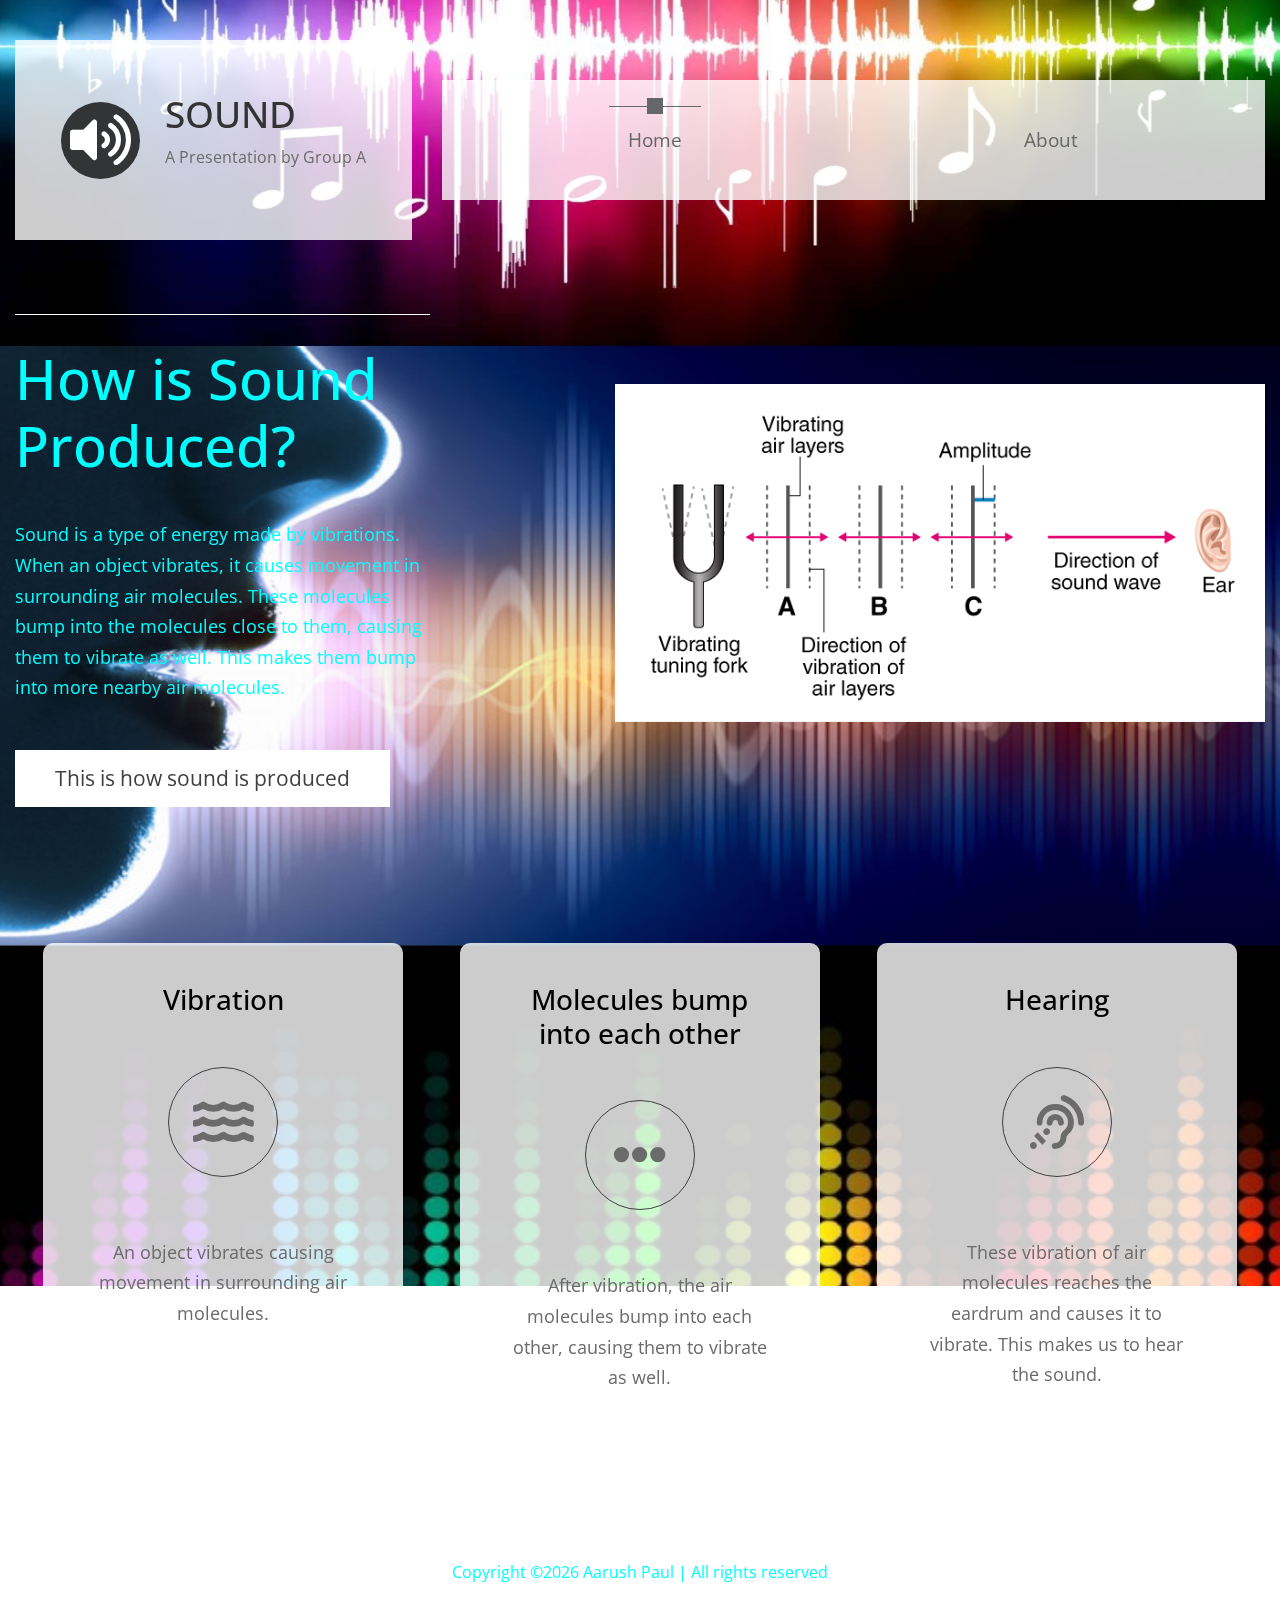
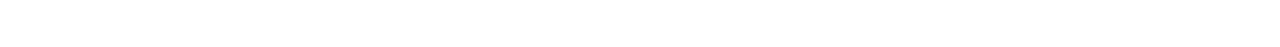
==== index.html @ 1ef6b3f8 "Initial commit" ====
<!DOCTYPE html>
<html lang="en">
  <head>
    <meta charset="UTF-8" />
    <meta name="viewport" content="width=device-width, initial-scale=1.0" />
    <meta http-equiv="X-UA-Compatible" content="ie=edge" />
    <title>Sound</title>

    <link rel="stylesheet" href="https://fonts.googleapis.com/css?family=Open+Sans:400,600" />
    <link rel="stylesheet" href="css/all.min.css" />
    <link rel="stylesheet" href="css/bootstrap.min.css" />
    <link rel="stylesheet" href="css/templatemo-style.css" />
  </head>
  <body>
    <div class="parallax-window" data-parallax="scroll" data-image-src="img/bg-01.jpg">
      <div class="container-fluid">
        <div class="row tm-brand-row">
          <div class="col-lg-4 col-11">
            <div class="tm-brand-container tm-bg-white-transparent">
              <i class="fas fa-3x fa-volume-up tm-brand-icon"></i>
              <div class="tm-brand-texts">
                <h1 class="text-uppercase tm-brand-name">Sound</h1>
                <p class="small">A Presentation by Group A</p>
              </div>
            </div>
          </div>
          <div class="col-lg-8 col-1">
            <div class="tm-nav">
              <nav class="navbar navbar-expand-lg navbar-light tm-bg-white-transparent tm-navbar">
                <button class="navbar-toggler" type="button"
                  data-toggle="collapse" data-target="#navbarNav"
                  aria-controls="navbarNav" aria-expanded="false" aria-label="Toggle navigation">
                  <span class="navbar-toggler-icon"></span>
                </button>
                <div class="collapse navbar-collapse" id="navbarNav">
                  <ul class="navbar-nav">
                    <li class="nav-item active">
                      <div class="tm-nav-link-highlight"></div>
                      <a class="nav-link" href="#">Home <span class="sr-only">(current)</span></a>
                    </li>
                    <li class="nav-item">
                      <div class="tm-nav-link-highlight"></div>
                      <a class="nav-link" href="about.html">About</a>
                    </li>
                  </ul>
                </div>
              </nav>
            </div>
          </div>
        </div>

        <section class="row" id="tmHome">
          <div class="col-12 tm-home-container">
            <div class="text-white tm-home-left">
              <hr class="tm-home-hr" />
              <h2 class="tm-home-title">How is Sound Produced?</h2>
              <p class="tm-home-text">
                Sound is a type of energy made by vibrations. When an object vibrates, it causes movement in surrounding air molecules. These molecules bump into the molecules close to them, causing them to vibrate as well. This makes them bump into more nearby air molecules.
              </p>
              <a href="#tmFeatures" class="btn btn-primary">This is how sound is produced</a>
            </div>
            <div class="tm-home-right">
              <img src="img/mobile-screen.png" alt="App on Mobile mockup" />
            </div>
          </div>
        </section>

        <!-- Features -->
        <div class="row" id="tmFeatures">
          <div class="col-lg-4">
            <div class="tm-bg-white-transparent tm-feature-box">
            <h3 class="tm-feature-name">Vibration</h3>
            
            <div class="tm-feature-icon-container">
                <i class="fas fa-3x fa-water"></i>
            </div>

            <p class="text-center">An object vibrates causing movement in surrounding air molecules.</p>
            </div>
          </div>

          <div class="col-lg-4">
            <div class="tm-bg-white-transparent tm-feature-box">
                <h3 class="tm-feature-name">Molecules bump into each other</h3>

                <div class="tm-feature-icon-container">
                    <i class="fas fa-3x fa-ellipsis-h"></i>
                </div>
                <p class="text-center">After vibration, the air molecules bump into each other, causing them to vibrate as well.
                </p>
            </div>
          </div>

          <div class="col-lg-4">
            <div class="tm-bg-white-transparent tm-feature-box">
                <h3 class="tm-feature-name">Hearing</h3>

                <div class="tm-feature-icon-container">
                    <i class="fas fa-3x fa-assistive-listening-systems"></i>
                </div>
                <p class="text-center">These vibration of air molecules reaches the eardrum and causes it to vibrate. This makes us to hear the sound.
                </p>
            </div>
          </div>
        </div>

        <!-- Page footer -->
        <footer class="row">
          <p class="col-12 text-white text-center tm-copyright-text">
            Copyright &copy;<script>document.write(new Date().getFullYear());</script> Aarush Paul | All rights reserved
          </p>
        </footer>
      </div>
      <!-- .container-fluid -->
    </div>

    <script src="js/jquery.min.js"></script>
    <script src="js/parallax.min.js"></script>
    <script src="js/bootstrap.min.js"></script>
  </body>
</html>
---- css/templatemo-style.css ----
/*

Parallo Template

https://templatemo.com/tm-534-parallo

COLOR CODE
Dark Brown: #333333
Green: #006666
Light Blue: #0099CC
Blue: #039bcd
nav link color: #666768

Page 1 Image 1x1 size 400px
3 boxes spacing 60px
Logo size: 400x200
840x120

Home section width: 420

*/

html {
  scroll-behavior: smooth;
}

body {
  font-family: "Open Sans", Arial, Helvetica, sans-serif;
  font-size: 18px;
  font-weight: 400;
  color: #6b6b6b;
  overflow-x: hidden;
}

a,
button {
  transition: all 0.3s ease;
}

a:hover {
  text-decoration: none;
}

.container-fluid {
  max-width: 1310px;
}

.small,
small {
  font-size: 90%;
}

.parallax-window {
  min-height: 1100px;
  background: transparent;
}

.tm-bg-white-transparent {
  background-color: rgba(255, 255, 255, 0.8);
}

.tm-brand-row {
  align-items: center;
  padding-top: 40px;
  padding-bottom: 28px;
}

.tm-brand-container {
  max-width: 400px;
  height: 200px;
  display: flex;
  align-items: center;
  justify-content: center;
}

.tm-brand-icon {
  width: 79px;
  height: 77px;
  display: flex;
  align-items: center;
  justify-content: center;
  background-color: #333436;
  color: white;
  border-radius: 50%;
  margin-right: 25px;
}

.tm-brand-name {
  font-size: 2.3rem;
  color: #333333;
}

/* Nav */
.tm-navbar {/*   padding: 19px 63px; */max-width: 840px;min-height: 120px;}

.tm-navbar .navbar-nav {
  width: 100%;
  display: flex;
  align-items: center;
  justify-content: space-around;
}


.navbar-expand-lg .navbar-nav .nav-link {
  padding: 19px;
}

.navbar-light .navbar-nav .nav-link,
.navbar-light .navbar-nav .active > .nav-link,
.navbar-light .navbar-nav .nav-link.active,
.navbar-light .navbar-nav .nav-link.show,
.navbar-light .navbar-nav .show > .nav-link {
  color: #666768;
}

.navbar-light .navbar-nav .nav-item.green-highlight.active > .nav-link, 
.navbar-light .navbar-nav .nav-item.green-highlight .nav-link.active, 
.navbar-light .navbar-nav .nav-item.green-highlight .nav-link.show, 
.navbar-light .navbar-nav .nav-item.green-highlight .show > .nav-link {
  color: #006868;
}

.nav-item {
  position: relative;  
}

.nav-link {
  font-size: 1.2rem;
}

.nav-item .tm-nav-link-highlight {
  visibility: hidden;
}

.nav-item:hover .tm-nav-link-highlight,
.nav-item.active .tm-nav-link-highlight {
  visibility: visible;
}

.nav-item .nav-link {
  border-top: 1px solid transparent;
}

.nav-item.active .nav-link,
.nav-item:hover .nav-link {
  border-top-color: #666768;
}

.tm-nav-link-highlight {
  width: 16px;
  height: 16px;
  background-color: #666768;
  position: absolute;
  top: -8px;
  left: calc(50% - 8px);
}

.nav-item.active.green-highlight .nav-link,
.nav-item.green-highlight:hover .nav-link {
  border-top-color: #006868;
}

.nav-item.active.green-highlight
.tm-nav-link-highlight {
  background-color: #006868;
}

/* Home */
#tmHome {
  padding-top: 30px;
  padding-bottom: 68px;
}

.tm-home-left {
  max-width: 420px;
  width: 100%;
  margin-right: 185px;
}

.tm-home-container {
  display: flex;
  align-items: center;
  justify-content: center;
}

.tm-slogan {
  font-size: 1.4rem;
  margin-bottom: 30px;
}

.tm-home-hr {
  border-top-color: white;
  margin-bottom: 30px;
}

.tm-home-title {
  font-size: 3.5rem;
  margin-bottom: 40px;
}

.tm-home-text {
  margin-bottom: 47px;
}

.btn {
  border-radius: 0;
  padding: 13px 40px;
  font-size: 1.3rem;
}

.btn-primary {
  background-color: white;
  border: 0;  
  color: #3E3F40;
}

.btn-primary:hover,
.btn-primary:focus,
.btn-primary:active,
.btn-primary:not(:disabled):not(.disabled).active, 
.btn-primary:not(:disabled):not(.disabled):active, 
.show>.btn-primary.dropdown-toggle {
  background-color: #495057;
  outline: none;
  border: none;
}

/* Features section */
#tmFeatures {
  padding-top: 68px;
  padding-bottom: 60px;
  max-width: 1260px;
  margin-left: auto;
  margin-right: auto;
}

.tm-feature-box {
  max-width: 360px;
  min-height: 480px;
  border-radius: 10px;
  text-align: center;
  padding: 40px 50px;
  margin-left: auto;
  margin-right: auto;
}

.tm-feature-name {
  color: black;
  margin-bottom: 50px;
}

.tm-feature-icon-container {
  width: 110px;
  height: 110px;
  border: 1px solid #3E3F40;
  border-radius: 50%;  
  display: flex;
  align-items: center;
  justify-content: center; 
  margin-left: auto;
  margin-right: auto;
  margin-bottom: 60px;
}

/* Call to Action section */
#tmCallToAction {
  padding-top: 60px;
  padding-bottom: 60px;
}

.tm-bg-white {
  background-color: white;
}

.tm-call-to-action-col {
  display: flex;
  align-items: center;
  max-width: 1230px;
  margin-left: auto;
  margin-right: auto;
}

.tm-call-to-action-image {
  margin-right: 20px;
  width: 400px;
  height: auto;
}

.tm-call-to-action-text {
  padding: 50px 60px;
  min-height: 400px;
  width: calc(100% - 400px);
}

.tm-call-to-action-title {
  margin-bottom: 45px;
}

.tm-call-to-action-description {
  margin-bottom: 55px;
  font-size: 1.1rem;
  
}

p {
  line-height: 1.7;
}

.tm-call-to-action-form {
  display: flex;
}

.tm-email-input {
  padding: 15px;
  margin: 0;
  width: 355px;
  margin-right: 20px;
}

.btn-secondary {
  background-color: #0299CC;
  border: none;
  padding: 10px 50px;
}

.btn-secondary:hover {
  background-color: #0fb7f0;
}

.btn-tertiary {
  background-color: #006868;
  color: white;
  padding: 10px 60px;
}

.btn-tertiary:hover {
  background-color: #099f9f;
  color: white;
}

.tm-copyright-text {
  font-size: 1rem;
  padding-top: 50px;
  padding-bottom: 45px;
}

.tm-copyright-link {
  color: white;
}

.tm-copyright-link:hover {
  color: #0fb7f0;
}

/* About Page */
#tmAbout {
  padding-bottom: 80px;
}

.tm-about-page-title {
  font-size: 2.5rem;
  margin-top: 72px;
  margin-bottom: 40px;
}

.tm-about-box {
  padding: 25px;
  max-width: 360px;
  margin-bottom: 30px;
}

.tm-about-title-hr {
  border-top-color: white;
  max-width: 450px;
}

.tm-bg-black-transparent {
  background-color: rgba(15, 29, 32, 0.76);
  color: white;
}

.tm-about-header {
  padding-bottom: 80px;
}

.tm-about-number-container {
  width: 83px;
  height: 83px;
  font-size: 2.2rem;
  display: flex;
  align-items: center;
  justify-content: center;
  margin-bottom: 20px;
  padding-left: 7em;
  padding-top: 2em;
}
.tm-about-number-container img{
  width: 5em;
}

.tm-about-name {
  margin-bottom: 30px;
  text-transform: uppercase;
}

.tm-about-description {
  margin-bottom: 30px;
  line-height: 1.8;
}

.tm-app-header {
  max-width: 644px;
  margin-left: auto;
  margin-right: auto;  
  margin-bottom: 60px;
}

#tmAppFeatures {
  padding-top: 80px;
  padding-bottom: 24px;
}

.tm-app-feature-header {
  font-size: 2.8rem;
}

.tm-app-feature-box {
  display: flex;
  align-items: center;
  padding: 50px 40px; 
  margin-bottom: 40px; 
}

.tm-app-feature-icon {
  margin-right: 30px;
  border-radius: 50%;
  border: 1px solid;
  width:  120px;
  height: 120px;
  display: flex;
  align-items: center;
  justify-content: center;
}

.tm-btn-app-feature {
  margin-bottom: 35px;
}

.tm-app-feature-description-box {
  color: #2C3030;
}

.tm-app-feature-title {
  font-size: 2rem;
}

/* Services */
.tm-services-parallax-header {
  min-height: 700px;
  display: flex;
  align-items: center; 
  margin-top: 42px;
  margin-bottom: 22px;
}

.tm-services-header {
  position: relative;
  z-index: 102;
  width: 100%;
  padding: 85px 15px 37px 15px;
}

.tm-services-page-title {
  font-size: 2.8rem;  
  padding-bottom: 37px;
}

.tm-services-detail-box {
  padding: 80px 70px;
  margin-top: 22px;
  margin-bottom: 41px;
}

#tmServices .tabs {
  list-style: none;
  padding: 0;
  margin: 0;
}

.tm-tabs-container {
  display: flex;
  padding-top: 40px;
  padding-bottom: 135px;
}

.tm-tab-links {
  margin-right: 40px;
  width: 380px;
}

.tm-tab-contents {
  width: calc(100% - 420px);

}

#tmServices .tabs li {
  margin-bottom: 36px;
}

#tmServices .tabs li:last-child {
  margin-bottom: 0;
}

#tmServices .tabs a {
  display: flex;
  align-items: center;  
  text-align: left;
  text-decoration: none;
  text-transform: uppercase;
  letter-spacing: 0.5px;
  background-color: rgba(15, 29, 32, 0.77);
  border: 1px solid rgba(15, 29, 32, 0.77);
  color: white;
  font-size: 20px;
  font-weight: 700;
  padding: 20px 30px;
  transition: all 0.3s;  
}

#tmServices .tabs .icon-wrap {
  width: 75px;
  height: 75px;
  border: 1px solid white;
  border-radius: 50%;  
  display: flex;
  align-items: center;
  justify-content: center;
  margin-right: 30px;
}

#tmServices .tabs .active,
#tmServices .tabs a:hover {
    border-color: white;
    color: #fff!important;
}

#first-tab-group > div {
  background-color: rgba(15, 29, 32, 0.77);
  color: white;
  padding: 45px 60px;
  min-height: 423px;
}

.tm-service-tab-title,
.tm-service-tab-p {
  margin-bottom: 40px;
}

/* Testimonials */
.tm-testimonials-section {
  padding-top: 45px;
  padding-bottom: 90px;  
  margin-left: -35px;
  margin-right: -35px;
}

.tm-testimonials-header {
  padding: 55px 15px 50px;
}

.tm-testimonials-page-title {
  padding-bottom: 0;
  margin-bottom: 20px;
}

.tm-testimonials-parallax-header {
  min-height: 400px;
  margin-bottom: 45px;
}

.tm-person-img-container {
  margin-bottom: 63px;
}

.tm-testimonial-box {
  padding: 60px 30px 85px;  
  margin-left: 20px;
  margin-right: 20px;
}

.slick-dots {
  bottom: -88px;;
}

.slick-dots li,
.slick-dots li button {
  width: 30px;
  height: 30px;
}

.slick-dots li {  
  margin: 8px;
}

.slick-dots li button {
  font-family: "Font Awesome 5 Free";
  font-size: 1.6em;
  font-weight: 900;
}

.slick-dots li button:before {
  font-family: inherit;
  font-size: inherit;  
  content: "\f45c";
  opacity: 0.5;
}

.slick-dots li.slick-active button:before {
  opacity: 0.85;
}


#tmCallToAction.tm-testimonials-cta {
  padding-bottom: 185px;
}

/* Contact page */
.tm-contact-form {
  height: 100%;
  padding: 67px 115px 67px 70px;  
  margin-right: 5px;
}

.tm-contact-text {
  padding: 58px 95px 100px 80px;  
  margin-left: 5px;
}

.tm-contact-col-left {  
  margin-bottom: 0;
}

.form-group {
  margin-bottom: 50px;
}

.form-control {
  background-color: transparent;
  color: white;
  padding: 25px 20px;
}

.form-control:focus {
  background-color: transparent;
  color: white;
}

.form-control::placeholder { /* Chrome, Firefox, Opera, Safari 10.1+ */
  color: white;
  opacity: 1; /* Firefox */
}

.form-control:-ms-input-placeholder { /* Internet Explorer 10-11 */
  color: white;
}

.form-control::-ms-input-placeholder { /* Microsoft Edge */
  color: white;
}

.tm-contact-row {
  padding-top: 45px;
  padding-bottom: 40px;
}

/* Media Queries */
@media (max-width: 1149px) {
  .tm-call-to-action-text {
    width: calc(100% - 420px);
  }
}

@media (max-width: 1145px) {
  .tm-email-input {
    margin-right: 0;
    margin-bottom: 20px;
    width: 100%;
  }

  .tm-call-to-action-form {
    flex-direction: column;
  }
}

@media (max-width: 991px) {
  .tm-nav {
    position: relative;
  }

  #navbarNav {
        position: absolute;
    top: 80px;
    background-color: rgba(255, 255, 255, 0.9);
    z-index: 1001;
  }

 .tm-navbar {
   background-color: transparent;
   justify-content: flex-end;
 }

 .navbar-toggler {
   background-color: rgba(255,255,255,0.8);
 }

 .tm-home-left {
   margin-right: 50px;
 }

 .tm-feature-box {
   margin-bottom: 20px;
   max-width: 600px;   
 }

 .navbar-expand-lg .navbar-nav .nav-link {
   padding: 14px 19px;
 }

 .tm-about-box,
 .tm-app-feature-box {
   margin-left: auto;
   margin-right: auto;
   max-width: 600px;
 }

 .tm-tabs-container {
   flex-direction: column;
 }

 .tm-tab-links {
   margin-right: 0;
   margin-bottom: 40px;   
 }

 .tm-tab-links,
 .tm-tab-contents {
    margin-left: auto;
    margin-right: auto;
    max-width: 800px;
    width: 100%;
 }

 .tm-contact-col-left {
   margin-bottom: 40px;   
 }


  .tm-contact-form {
    margin-right: 0;
  }
  
 .tm-contact-text {
   margin-left: 0;
 }
 
}

@media (max-width: 849px) {
  .tm-call-to-action-col {
    flex-direction: column;
  }

  .tm-call-to-action-image {
    margin-right: 0;
    margin-bottom: 20px;
  }

  .tm-call-to-action-text {
    width: 100%;
    max-width: 600px;
  }
}

@media (max-width: 767px) {
  .tm-home-container {
    flex-direction: column;
  }

  .tm-home-left {
    margin-bottom: 50px;
    margin-right: 0;
  }
}

@media (max-width: 479px) {
  .tm-app-feature-box {
    flex-direction: column;
  }

  .tm-app-feature-icon {
    margin-right: 0;
    margin-bottom: 30px;
  }

  .slick-dots {
    width: 300px;
    left: 0;
    right: 0;
    margin-left: auto;
    margin-right: auto;
    bottom: -80px;        
  }

  .slick-dots li {
    margin: 8px;
  }

  .tm-contact-form {
    padding: 45px;
  }

  .tm-contact-text {
    padding: 60px;
  }
}
/* Start of CUSTOM SCROLLBAR */
::-webkit-scrollbar {
  width: 12px;
}
/* Track */
::-webkit-scrollbar-track {
  -webkit-box-shadow: inset 0 0 6px rgb(0 0 0);
  box-shadow: inset 0 0 6px rgb(0 0 0)
}
/* Handle */
::-webkit-scrollbar-thumb {
  -webkit-border-radius: 10px;
  border-radius: 10px;
  background: linear-gradient(271deg, #000, #313131);
}
/* END OF CUSTOM SCROLLBAR */
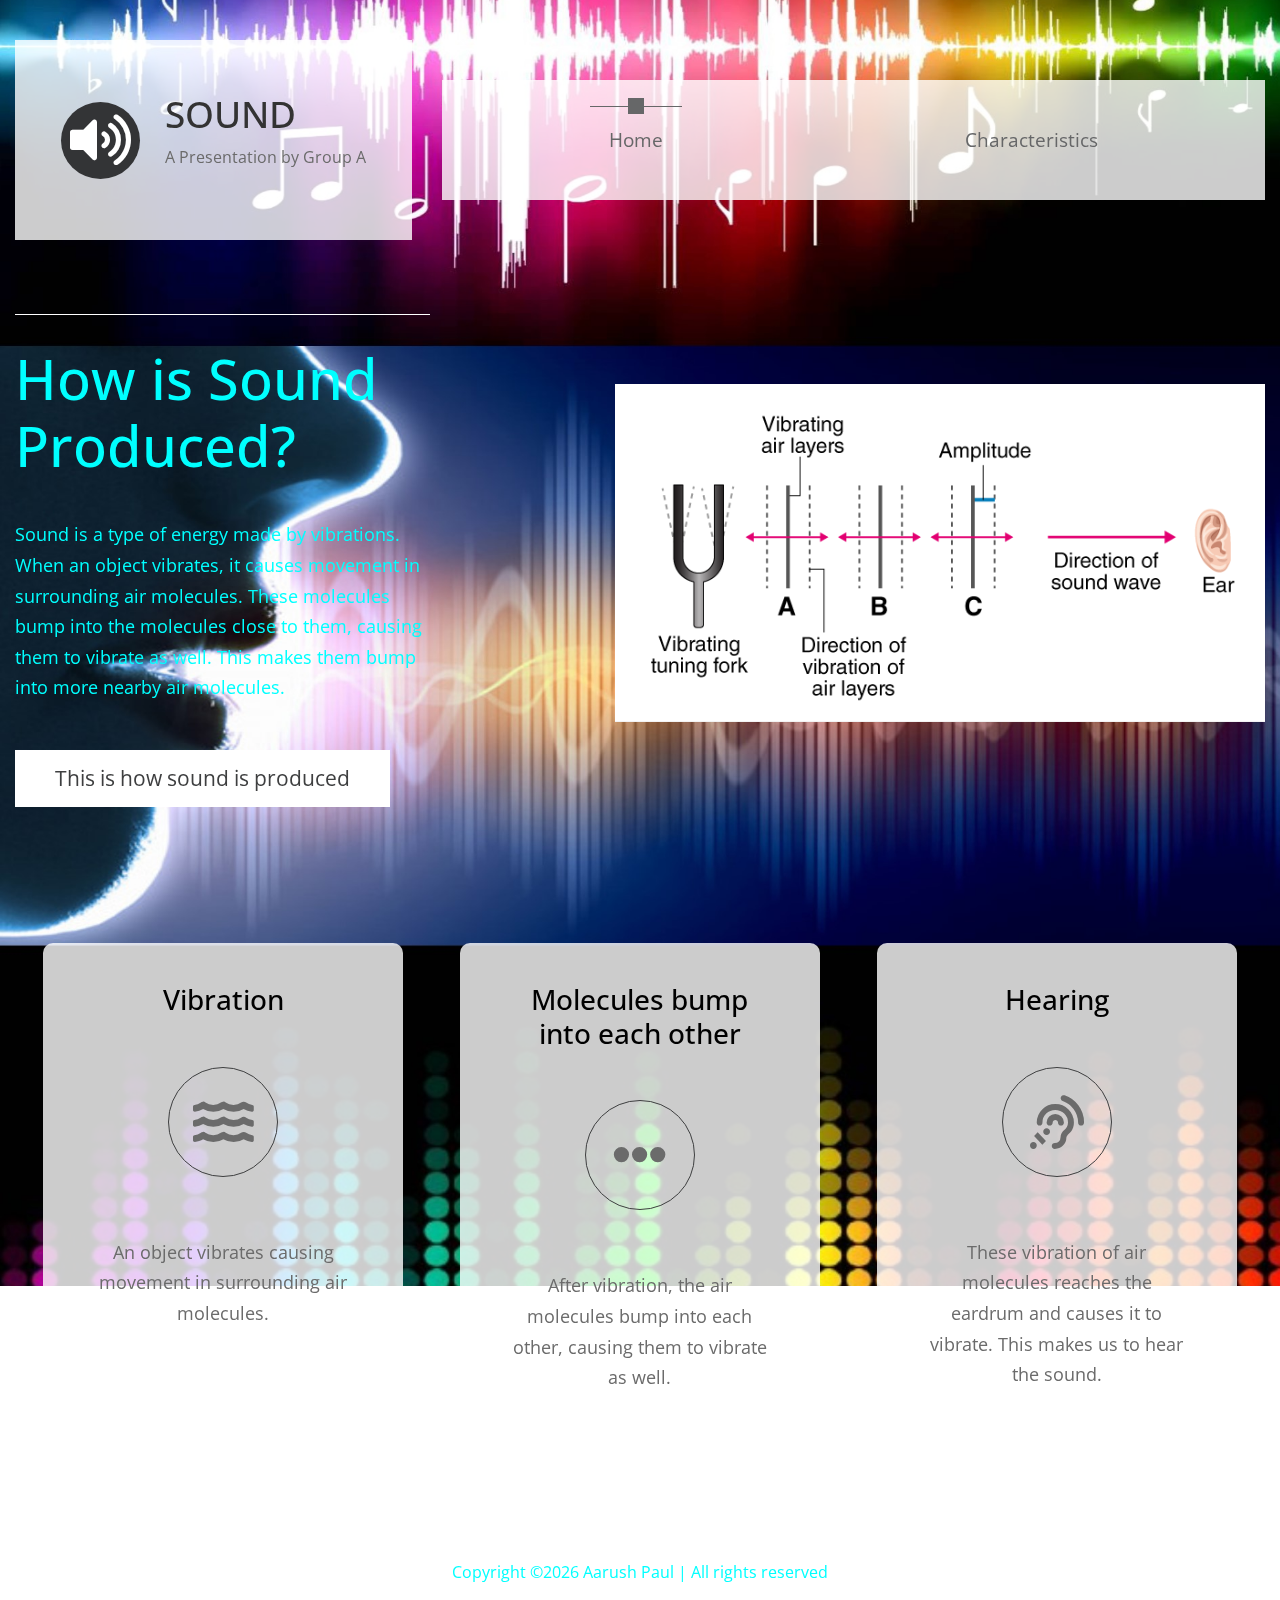
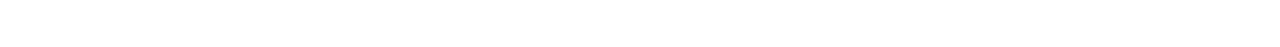
==== commit 37ab1b1e: "Update index.html" ====
--- a/index.html
+++ b/index.html
@@ -40,7 +40,7 @@
                     </li>
                     <li class="nav-item">
                       <div class="tm-nav-link-highlight"></div>
-                      <a class="nav-link" href="about.html">About</a>
+                      <a class="nav-link" href="about.html">Characteristics</a>
                     </li>
                   </ul>
                 </div>
@@ -118,4 +118,4 @@
     <script src="js/parallax.min.js"></script>
     <script src="js/bootstrap.min.js"></script>
   </body>
-</html>+</html>
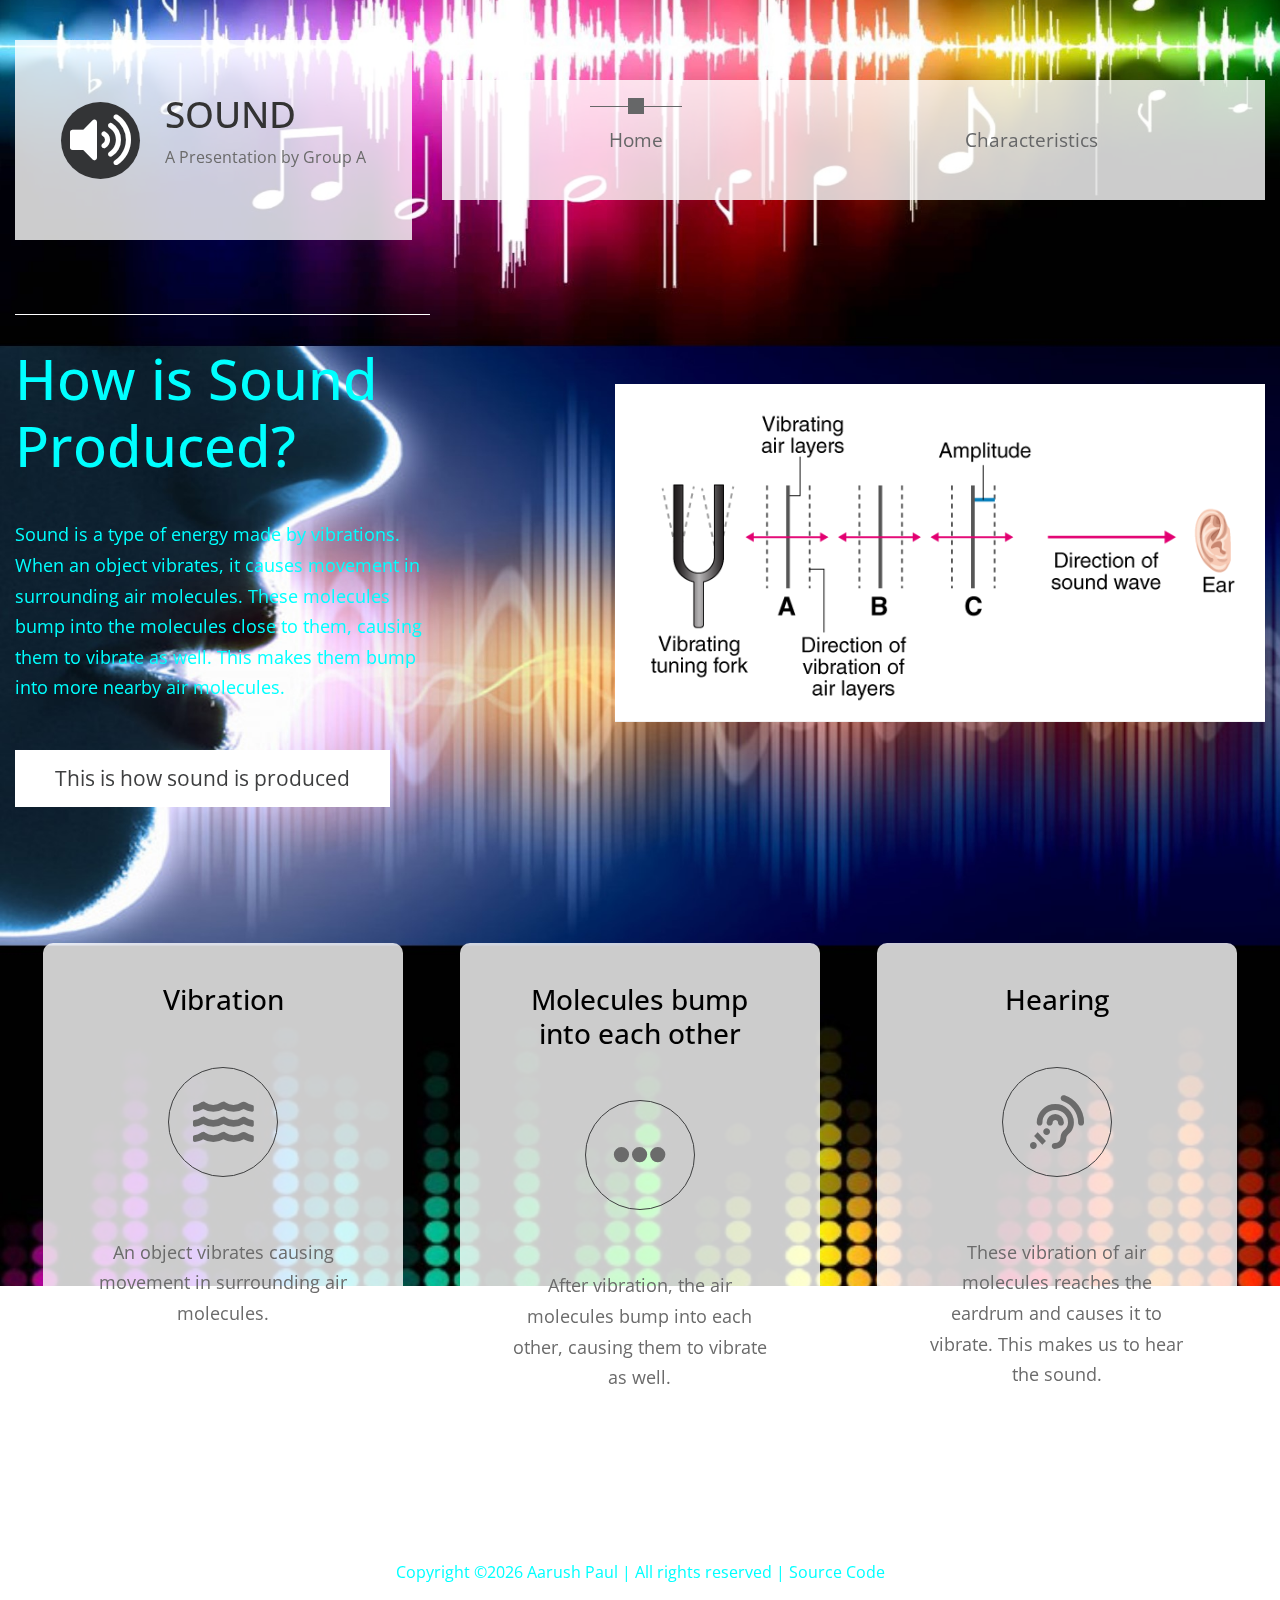
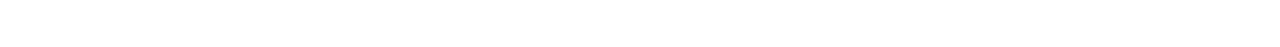
==== commit 60053d8d: "Update index.html" ====
--- a/index.html
+++ b/index.html
@@ -107,7 +107,7 @@
         <!-- Page footer -->
         <footer class="row">
           <p class="col-12 text-white text-center tm-copyright-text">
-            Copyright &copy;<script>document.write(new Date().getFullYear());</script> Aarush Paul | All rights reserved
+            Copyright &copy;<script>document.write(new Date().getFullYear());</script> Aarush Paul | All rights reserved | Source Code <a href="https://github.com/aarush-paul/sound/><i class="fab fa-github"></i></a>
           </p>
         </footer>
       </div>
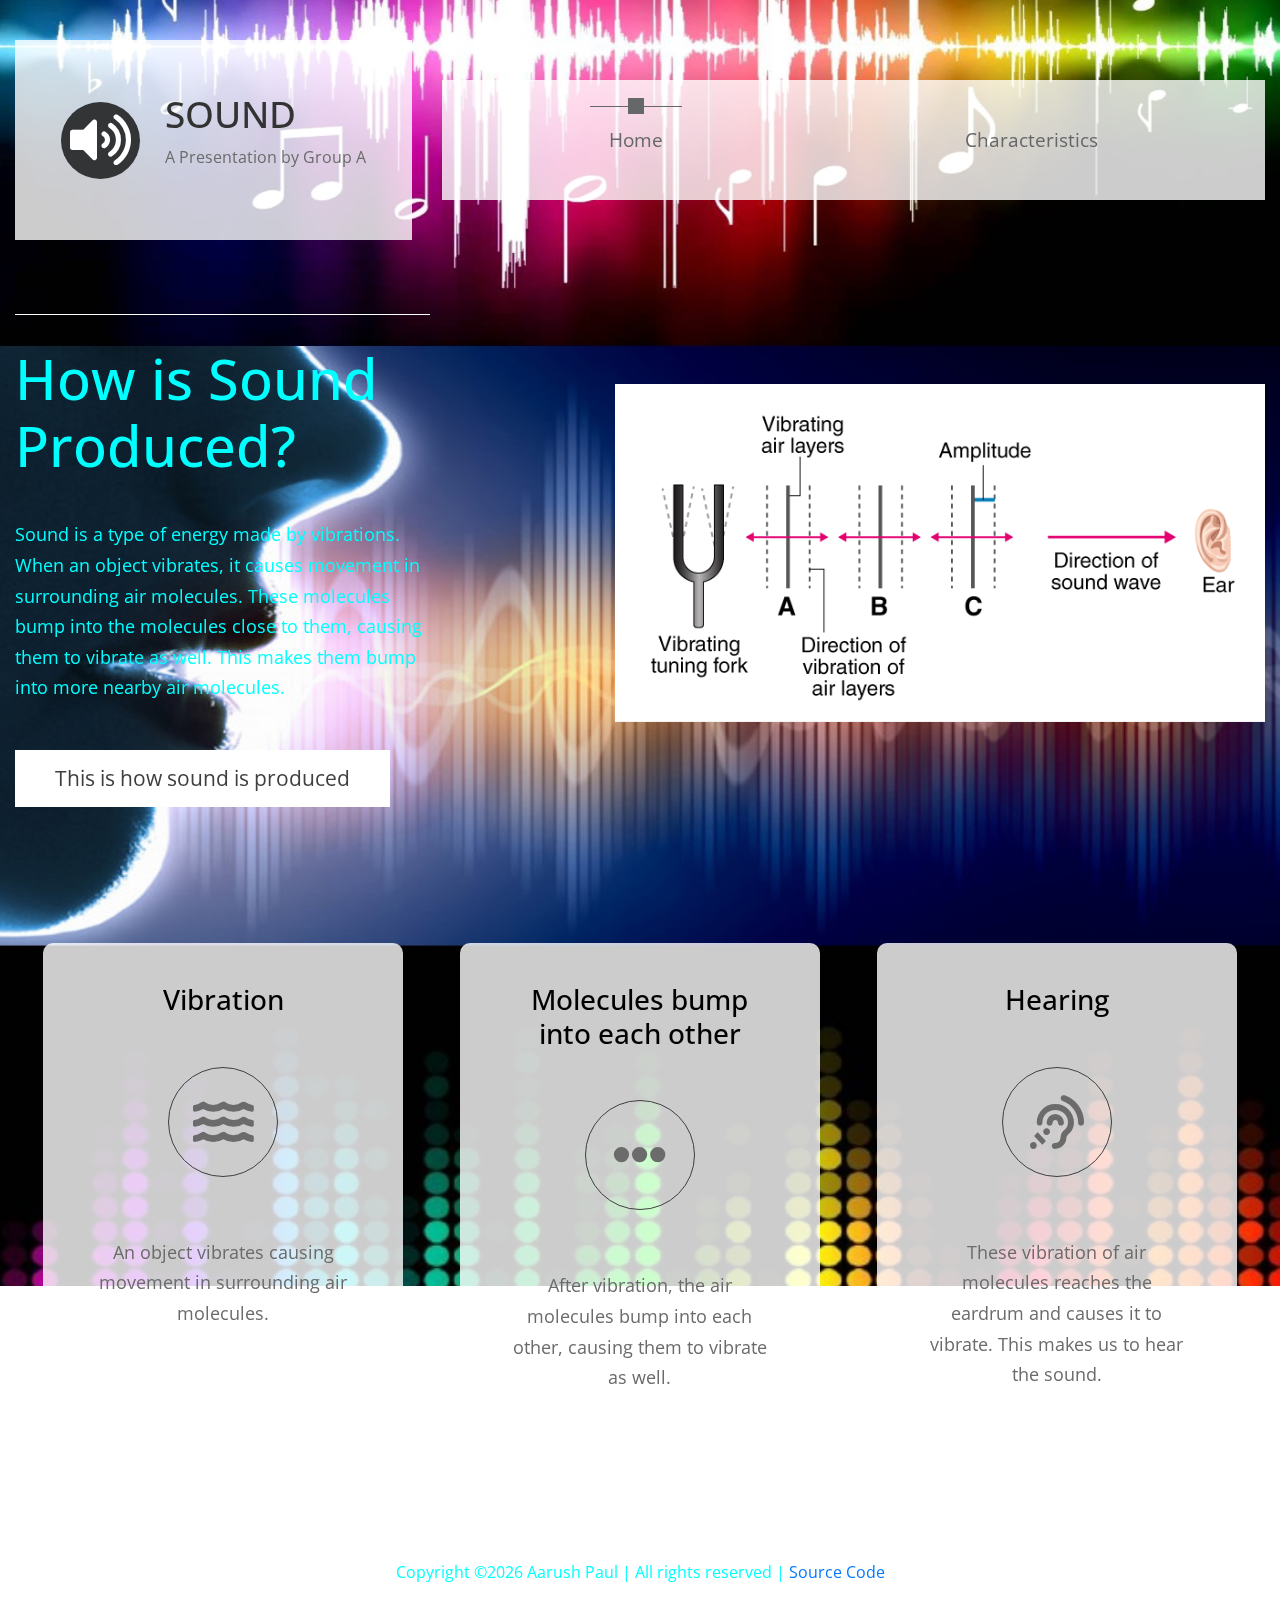
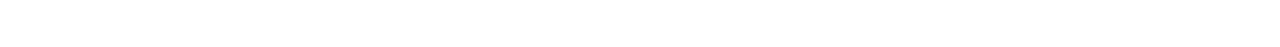
==== commit 0f3b5211: "Update index.html" ====
--- a/index.html
+++ b/index.html
@@ -107,7 +107,7 @@
         <!-- Page footer -->
         <footer class="row">
           <p class="col-12 text-white text-center tm-copyright-text">
-            Copyright &copy;<script>document.write(new Date().getFullYear());</script> Aarush Paul | All rights reserved | Source Code <a href="https://github.com/aarush-paul/sound/><i class="fab fa-github"></i></a>
+            Copyright &copy;<script>document.write(new Date().getFullYear());</script> Aarush Paul | All rights reserved | <a href="https://github.com/aarush-paul/sound/">Source Code</a>
           </p>
         </footer>
       </div>
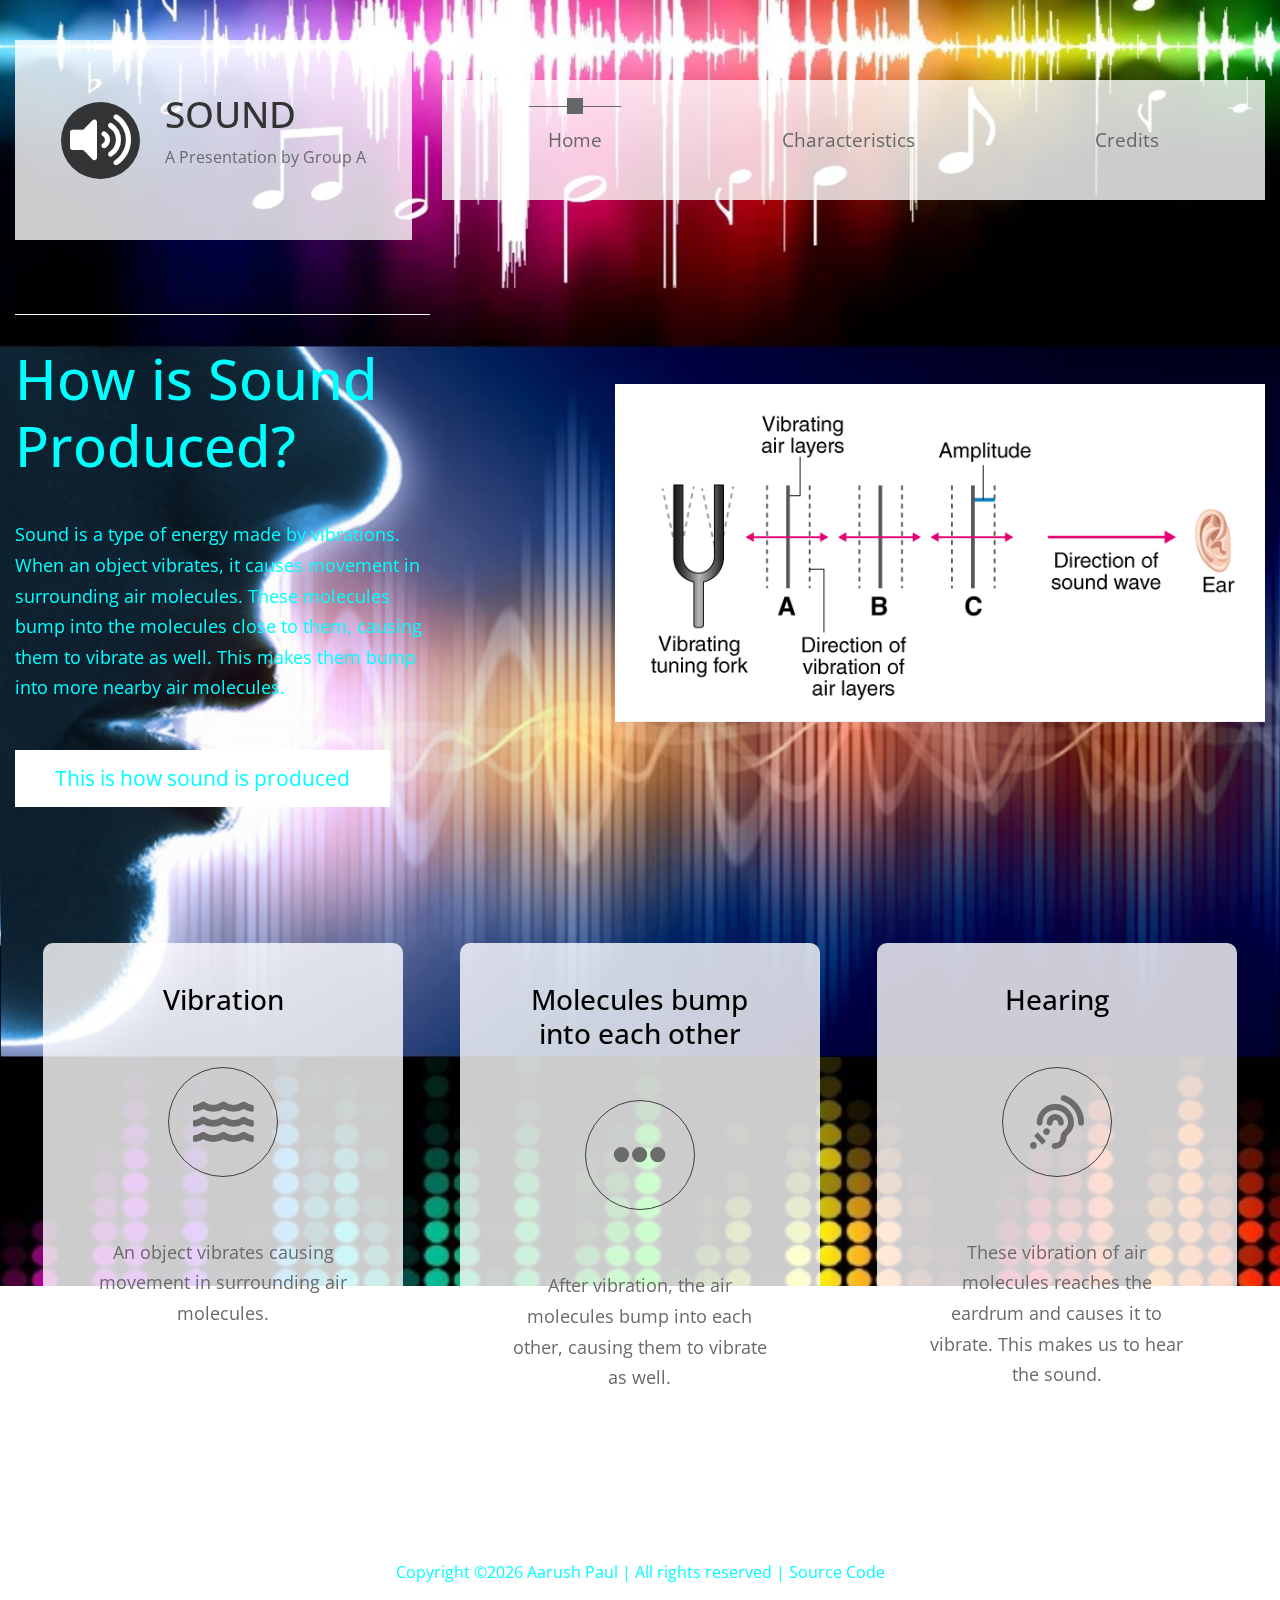
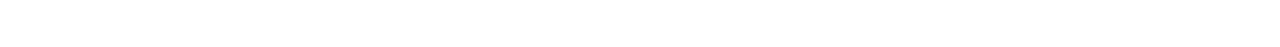
==== commit afd08ea8: "UPLOAD" ====
--- a/index.html
+++ b/index.html
@@ -41,6 +41,10 @@
                     <li class="nav-item">
                       <div class="tm-nav-link-highlight"></div>
                       <a class="nav-link" href="about.html">Characteristics</a>
+                    </li>
+                    <li class="nav-item">
+                      <div class="tm-nav-link-highlight"></div>
+                      <a class="nav-link" href="testimonials.html">Credits</a>
                     </li>
                   </ul>
                 </div>
@@ -118,4 +122,4 @@
     <script src="js/parallax.min.js"></script>
     <script src="js/bootstrap.min.js"></script>
   </body>
-</html>
+</html>--- a/css/templatemo-style.css
+++ b/css/templatemo-style.css
@@ -548,7 +548,6 @@
   background-color: rgba(15, 29, 32, 0.77);
   color: white;
   padding: 45px 60px;
-  min-height: 423px;
 }
 
 .tm-service-tab-title,
@@ -838,4 +837,7 @@
   border-radius: 10px;
   background: linear-gradient(271deg, #000, #313131);
 }
-/* END OF CUSTOM SCROLLBAR */+/* END OF CUSTOM SCROLLBAR */
+.row a{
+  color: #02FEFE;
+}